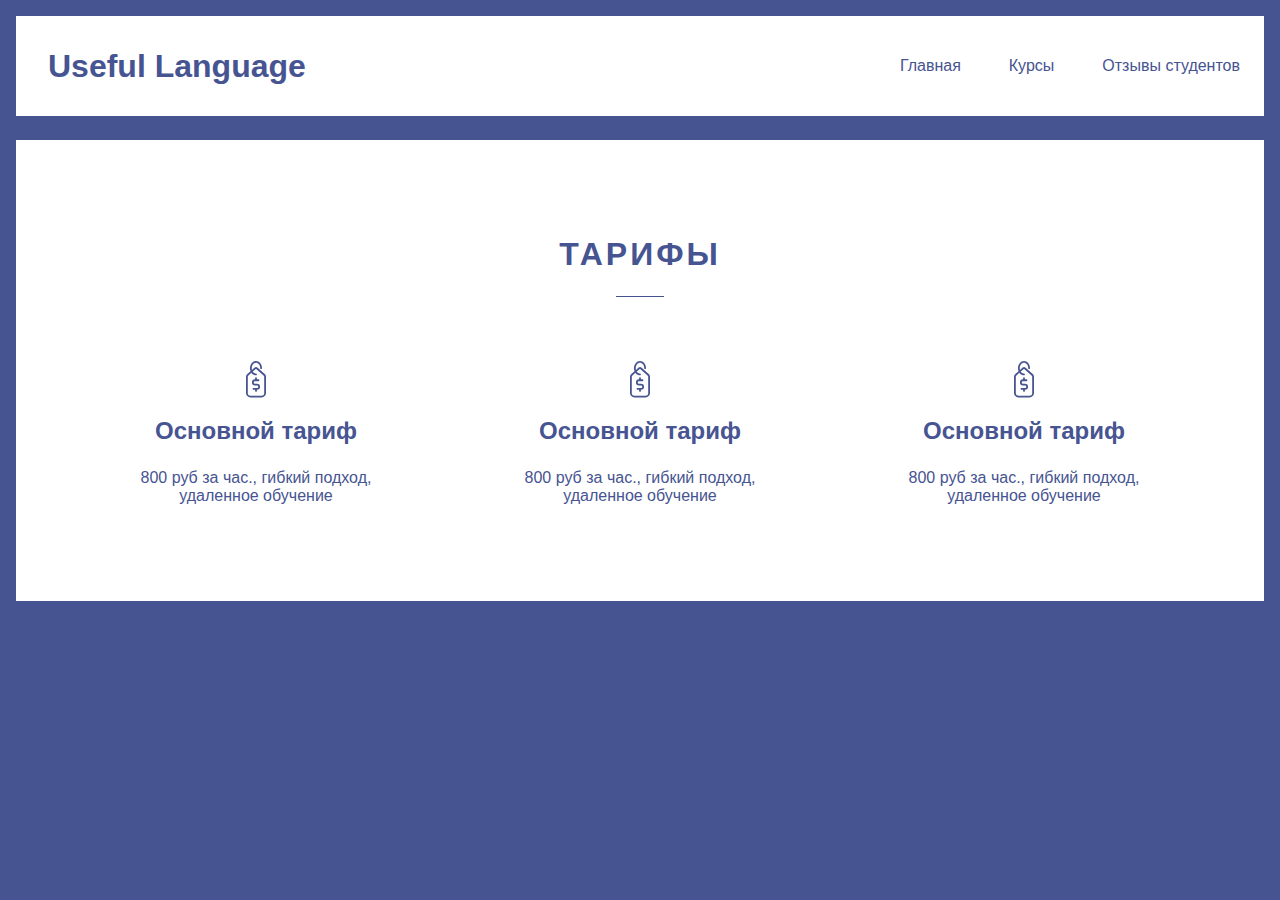
==== index.html @ 5bb88d28 "Add tarrifs" ====
<!DOCTYPE html>
<html lang="ru">
  <head>
    <meta charset="UTF-8">
    <meta name="viewport" content="width=device-width, initial-scale=1.0">
    <meta http-equiv="X-UA-Compatible" content="ie=edge">
    <title>Useful Language | Главная страница</title>
    <link rel="stylesheet" href="assets/styles/common.css">
    <link rel="stylesheet" href="assets/styles/index.css">
  </head>
  <body class="page">
    <!-- header -->
    <header class="page__header header">
      <h1 class="header__logo">Useful Language</h1>
      <button class="header__menu" type="button" aria-label="Показать навигацию"></button>
      <nav class="header__navigation">
        <ul class="header__navigation-list">
          <li class="header__navigation-item">
            <a class="header__navigation-link header__navigation-link--active" href="#">Главная</a>
          </li>
          <li class="header__navigation-item">
            <a class="header__navigation-link" href="#">Курсы</a>
          </li>
          <li class="header__navigation-item">
            <a class="header__navigation-link" href="#">Отзывы студентов</a>
          </li>
        </ul>
      </nav>
    </header>
    <!-- /header -->

    <!-- main -->
    <main class="page__main main">
      <!-- tariffs -->
      <section class="tariffs">
        <h2 class="tarrifs__title">Тарифы</h2>
        <ul class="tarrifs__list">
          <li class="tarrifs__list-item">
            <h3 class="tarrifs__list-title">Основной тариф</h3>
            <p class="tarrifs__list-description">
              800 руб за час., гибкий подход, удаленное обучение
            </p>
          </li>
          <li class="tarrifs__list-item">
            <h3 class="tarrifs__list-title">Основной тариф</h3>
            <p class="tarrifs__list-description">
              800 руб за час., гибкий подход, удаленное обучение
            </p>
          </li>
          <li class="tarrifs__list-item">
            <h3 class="tarrifs__list-title">Основной тариф</h3>
            <p class="tarrifs__list-description">
              800 руб за час., гибкий подход, удаленное обучение
            </p>
          </li>
        </ul>
      </section>
      <!-- /tariffs -->
    </main>
    <!-- /main -->
    <script src="assets/scripts/common.js"></script>
  </body>
</html>
---- assets/styles/common.css ----
/**
 * global variables
 */

:root {
  --primary-color: #465491;
  --secondary-color: #ffffff;
  --purple-color: #6c7ab8;
}
/**
 * html
 */

html {
  font-size: 12px;
}

@media (min-width: 768px) { /* tablet */
  html {
    font-size: 14px;
  }
}

@media (min-width: 1024px) { /* desktop */
  html {
    font-size: 16px;
  }
}

/**
 * page
 */

.page {
  display: grid;
  grid-template-columns: minmax(320px, 1600px);
  justify-content: center;
  padding-top: 1rem;
  padding-left: 1rem;
  padding-right: 1rem;
  margin-top: 0;
  margin-right: 0;
  margin-bottom: 0;
  margin-left: 0;

  font-size: 1rem;
  font-family: -apple-system, BlinkMacSystemFont, Segoe UI, Helvetica, Arial,sans-serif, Apple Color Emoji, Segoe UI Emoji, Segoe UI Symbol;
  color: var(--secondary-color);

  background-color: var(--primary-color);
}

.page__header {
  margin-bottom: 1.5rem;
}

.page__main {
  padding: 6rem 3rem;
}

/**
 * visually-hidden
 */

.visually-hidden {
  position: absolute;
  clip: rect(1px 1px 1px 1px); /* IE6, IE7 */
  clip: rect(1px, 1px, 1px, 1px);
  padding: 0;
  border: 0;
  height: 1px; 
  width: 1px; 
  overflow: hidden;
}

/**
 * main
 */

.main {
  background-color: var(--secondary-color);
}

/**
 * header
 */

.header {
  position: relative;

  display: flex;
  justify-content: space-between;
  align-items: center;
  min-height: 100px;
  padding-left: 2rem;
  padding-right: 2rem;

  background-color: var(--secondary-color);
}

@media (min-width: 768px) { /* tablet */
  .header {
    padding-right: 0;
  }
}

.header__logo {
  margin-top: 0;
  margin-bottom: 0;

  font-size: 2rem;
  color: var(--primary-color);
}

.header__menu {
  width: 35px;
  height: 21px;

  background-color: transparent;
  background-image: url("../images/svg/icons/menu-icon.svg");
  background-repeat: no-repeat;
  background-size: contain;
  border: none;
  cursor: pointer;
  outline: none;
}

.header__menu--active {
  background-image: url("../images/svg/icons/close-icon.svg");
}

@media (min-width: 768px) { /* tablet */
  .header__menu {
    display: none;
  }
}

.header__navigation {
  position: absolute;
  top: 101px;
  right: 0;
  left: 0;
  z-index: 1;

  display: none;
}

@media (min-width: 768px) { /* tablet */
  .header__navigation {
    position: static;
    top: auto;
    right: auto;
    left: auto;

    display: block;
  }
}

.header__navigation--active {
  display: block;
}

.header__navigation-list {
  padding-left: 0;
  margin-top: 0;
  margin-bottom: 0;

  list-style: none;
}

@media (min-width: 768px) { /* tablet */
  .header__navigation-list {
    display: flex;
  }
}

.header__navigation-item:last-child .header__navigation-link {
  border-bottom: 0;
}

.header__navigation-link {
  display: block;
  padding: 1.5rem;

  font-size: 1.5rem;
  background-color: var(--purple-color);
  color: var(--secondary-color);
  text-decoration: none;
  border-bottom: 1px solid var(--secondary-color);
}

@media (min-width: 768px) { /* tablet */
  .header__navigation-link {
    padding-top: 0;
    padding-bottom: 0;

    font-size: 1rem;
    color: var(--primary-color);
    line-height: 100px;

    background-color: var(--secondary-color);
    border-bottom: none;
  }

  .header__navigation-link:hover {
    color: var(--secondary-color);
    
    background-color: var(--purple-color);
  }
}
---- assets/styles/index.css ----
/**
 * tarrifs
 */

.tarrifs__title {
  position: relative;

  padding-bottom: 1.5rem;
  margin-top: 0;
  margin-bottom: 4rem;

  font-size: 2rem;
  color: var(--primary-color);
  text-align: center;
  text-transform: uppercase;
  letter-spacing: 3px;
}

.tarrifs__title::after {
  content: "";

  position: absolute;
  bottom: 0;
  left: 50%;

  width: 3rem;
  height: 1px;

  background-color: var(--primary-color);

  transform: translateX(-50%);
}

.tarrifs__list {
  display: grid;
  grid-template-columns: repeat(auto-fit, minmax(300px, 1fr));
  grid-row-gap: 5rem;
  justify-items: center;
  padding-left: 0;
  margin-top: 0;
  margin-bottom: 0;

  list-style: none;
}

.tarrifs__list-title {
  padding-top: 3.5rem;
  margin-top: 0;
  margin-bottom: 1.5rem;

  font-size: 1.5rem;
  color: var(--primary-color);
  text-align: center;

  background-image: url("../images/svg/icons/price-icon.svg");
  background-repeat: no-repeat;
  background-position: center top;
  background-size: 20px 36.5px;
}

.tarrifs__list-description {
  margin-top: 0;
  margin-bottom: 0;
  max-width: 300px;

  color: var(--primary-color);
  text-align: center;
}
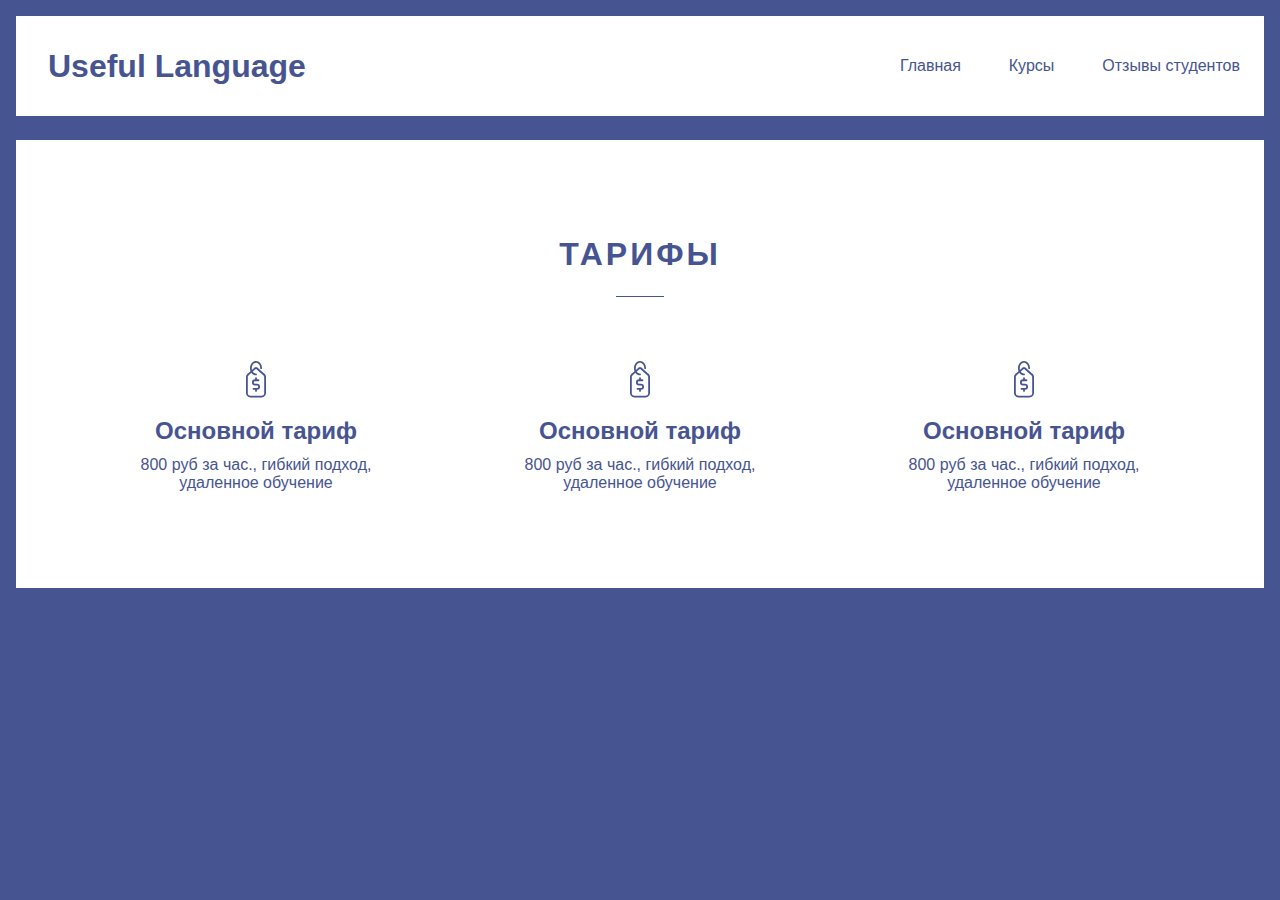
==== commit 3451ab2d: "Update tariffs" ====
--- a/index.html
+++ b/index.html
@@ -33,23 +33,23 @@
     <main class="page__main main">
       <!-- tariffs -->
       <section class="tariffs">
-        <h2 class="tarrifs__title">Тарифы</h2>
-        <ul class="tarrifs__list">
-          <li class="tarrifs__list-item">
-            <h3 class="tarrifs__list-title">Основной тариф</h3>
-            <p class="tarrifs__list-description">
+        <h2 class="tariffs__title">Тарифы</h2>
+        <ul class="tariffs__list">
+          <li class="tariffs__list-item">
+            <h3 class="tariffs__list-title">Основной тариф</h3>
+            <p class="tariffs__list-description">
               800 руб за час., гибкий подход, удаленное обучение
             </p>
           </li>
-          <li class="tarrifs__list-item">
-            <h3 class="tarrifs__list-title">Основной тариф</h3>
-            <p class="tarrifs__list-description">
+          <li class="tariffs__list-item">
+            <h3 class="tariffs__list-title">Основной тариф</h3>
+            <p class="tariffs__list-description">
               800 руб за час., гибкий подход, удаленное обучение
             </p>
           </li>
-          <li class="tarrifs__list-item">
-            <h3 class="tarrifs__list-title">Основной тариф</h3>
-            <p class="tarrifs__list-description">
+          <li class="tariffs__list-item">
+            <h3 class="tariffs__list-title">Основной тариф</h3>
+            <p class="tariffs__list-description">
               800 руб за час., гибкий подход, удаленное обучение
             </p>
           </li>
--- a/assets/styles/common.css
+++ b/assets/styles/common.css
@@ -55,7 +55,14 @@
 }
 
 .page__main {
-  padding: 6rem 3rem;
+  padding: 4rem 3rem;
+}
+
+@media (min-width: 768px) { /* tablet */
+  .page__main {
+    padding-top: 6rem;
+    padding-bottom: 6rem;
+  }
 }
 
 /**
--- a/assets/styles/index.css
+++ b/assets/styles/index.css
@@ -1,8 +1,8 @@
 /**
- * tarrifs
+ * tariffs
  */
 
-.tarrifs__title {
+.tariffs__title {
   position: relative;
 
   padding-bottom: 1.5rem;
@@ -16,7 +16,7 @@
   letter-spacing: 3px;
 }
 
-.tarrifs__title::after {
+.tariffs__title::after {
   content: "";
 
   position: absolute;
@@ -31,9 +31,9 @@
   transform: translateX(-50%);
 }
 
-.tarrifs__list {
+.tariffs__list {
   display: grid;
-  grid-template-columns: repeat(auto-fit, minmax(300px, 1fr));
+  grid-template-columns: repeat(auto-fit, minmax(270px, 1fr));
   grid-row-gap: 5rem;
   justify-items: center;
   padding-left: 0;
@@ -43,10 +43,10 @@
   list-style: none;
 }
 
-.tarrifs__list-title {
-  padding-top: 3.5rem;
+.tariffs__list-title {
+  padding-top: 4rem;
   margin-top: 0;
-  margin-bottom: 1.5rem;
+  margin-bottom: 0.7rem;
 
   font-size: 1.5rem;
   color: var(--primary-color);
@@ -58,10 +58,16 @@
   background-size: 20px 36.5px;
 }
 
-.tarrifs__list-description {
+@media (min-width: 768px) { /* tablet */
+  .tariffs__list-title {
+    padding-top: 3.5rem;
+  }
+}
+
+.tariffs__list-description {
   margin-top: 0;
   margin-bottom: 0;
-  max-width: 300px;
+  max-width: 270px;
 
   color: var(--primary-color);
   text-align: center;
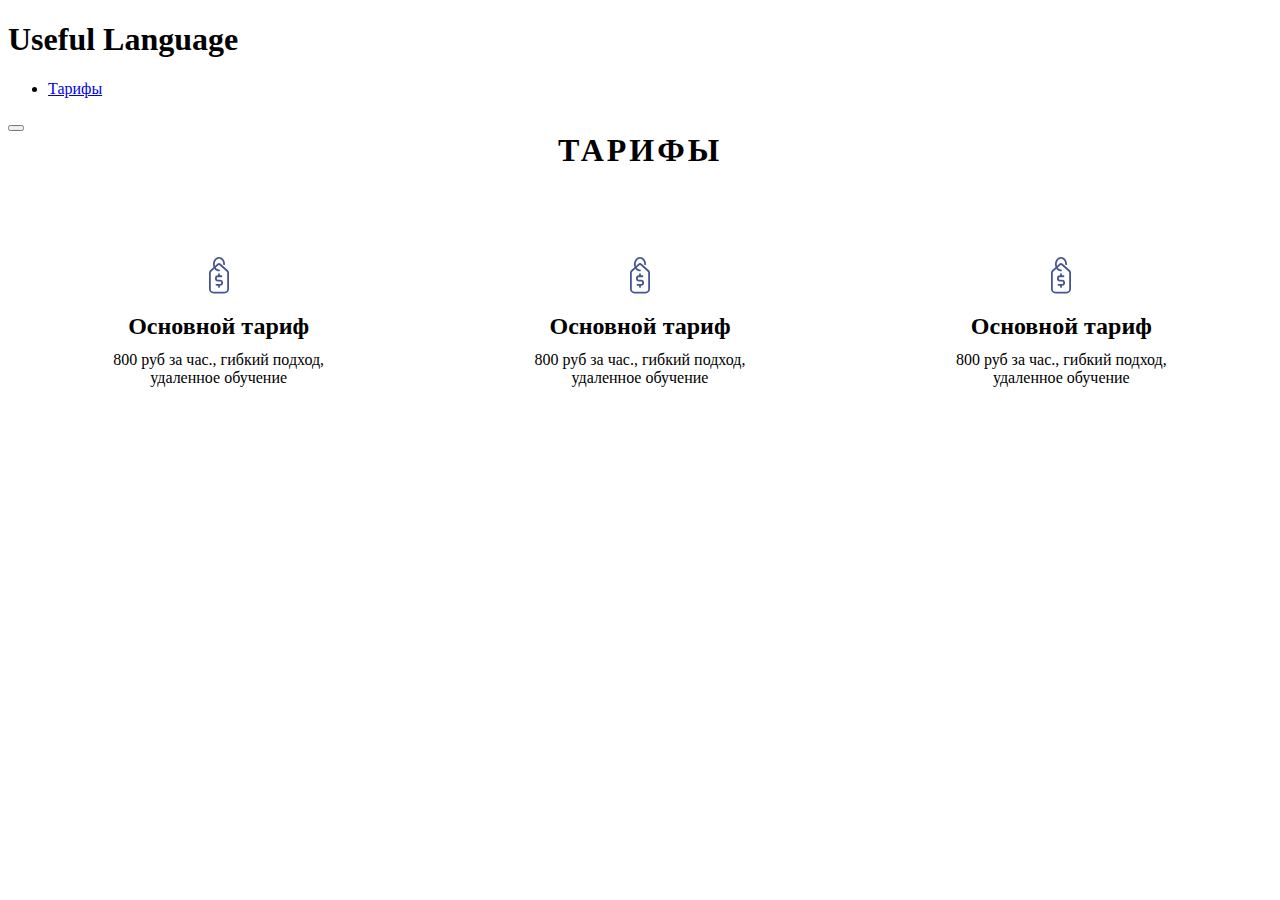
==== commit 2b1a6a17: "Update index.html" ====
--- a/index.html
+++ b/index.html
@@ -5,34 +5,27 @@
     <meta name="viewport" content="width=device-width, initial-scale=1.0">
     <meta http-equiv="X-UA-Compatible" content="ie=edge">
     <title>Useful Language | Главная страница</title>
-    <link rel="stylesheet" href="assets/styles/common.css">
     <link rel="stylesheet" href="assets/styles/index.css">
   </head>
   <body class="page">
     <!-- header -->
     <header class="page__header header">
       <h1 class="header__logo">Useful Language</h1>
-      <button class="header__menu" type="button" aria-label="Показать навигацию"></button>
       <nav class="header__navigation">
         <ul class="header__navigation-list">
           <li class="header__navigation-item">
-            <a class="header__navigation-link header__navigation-link--active" href="#">Главная</a>
-          </li>
-          <li class="header__navigation-item">
-            <a class="header__navigation-link" href="#">Курсы</a>
-          </li>
-          <li class="header__navigation-item">
-            <a class="header__navigation-link" href="#">Отзывы студентов</a>
+            <a class="header__navigation-link" href="#tariffs">Тарифы</a>
           </li>
         </ul>
       </nav>
+      <button class="header__menu" type="button" aria-label="Показать навигацию"></button>
     </header>
     <!-- /header -->
 
     <!-- main -->
     <main class="page__main main">
       <!-- tariffs -->
-      <section class="tariffs">
+      <section class="tariffs" id="tariffs">
         <h2 class="tariffs__title">Тарифы</h2>
         <ul class="tariffs__list">
           <li class="tariffs__list-item">
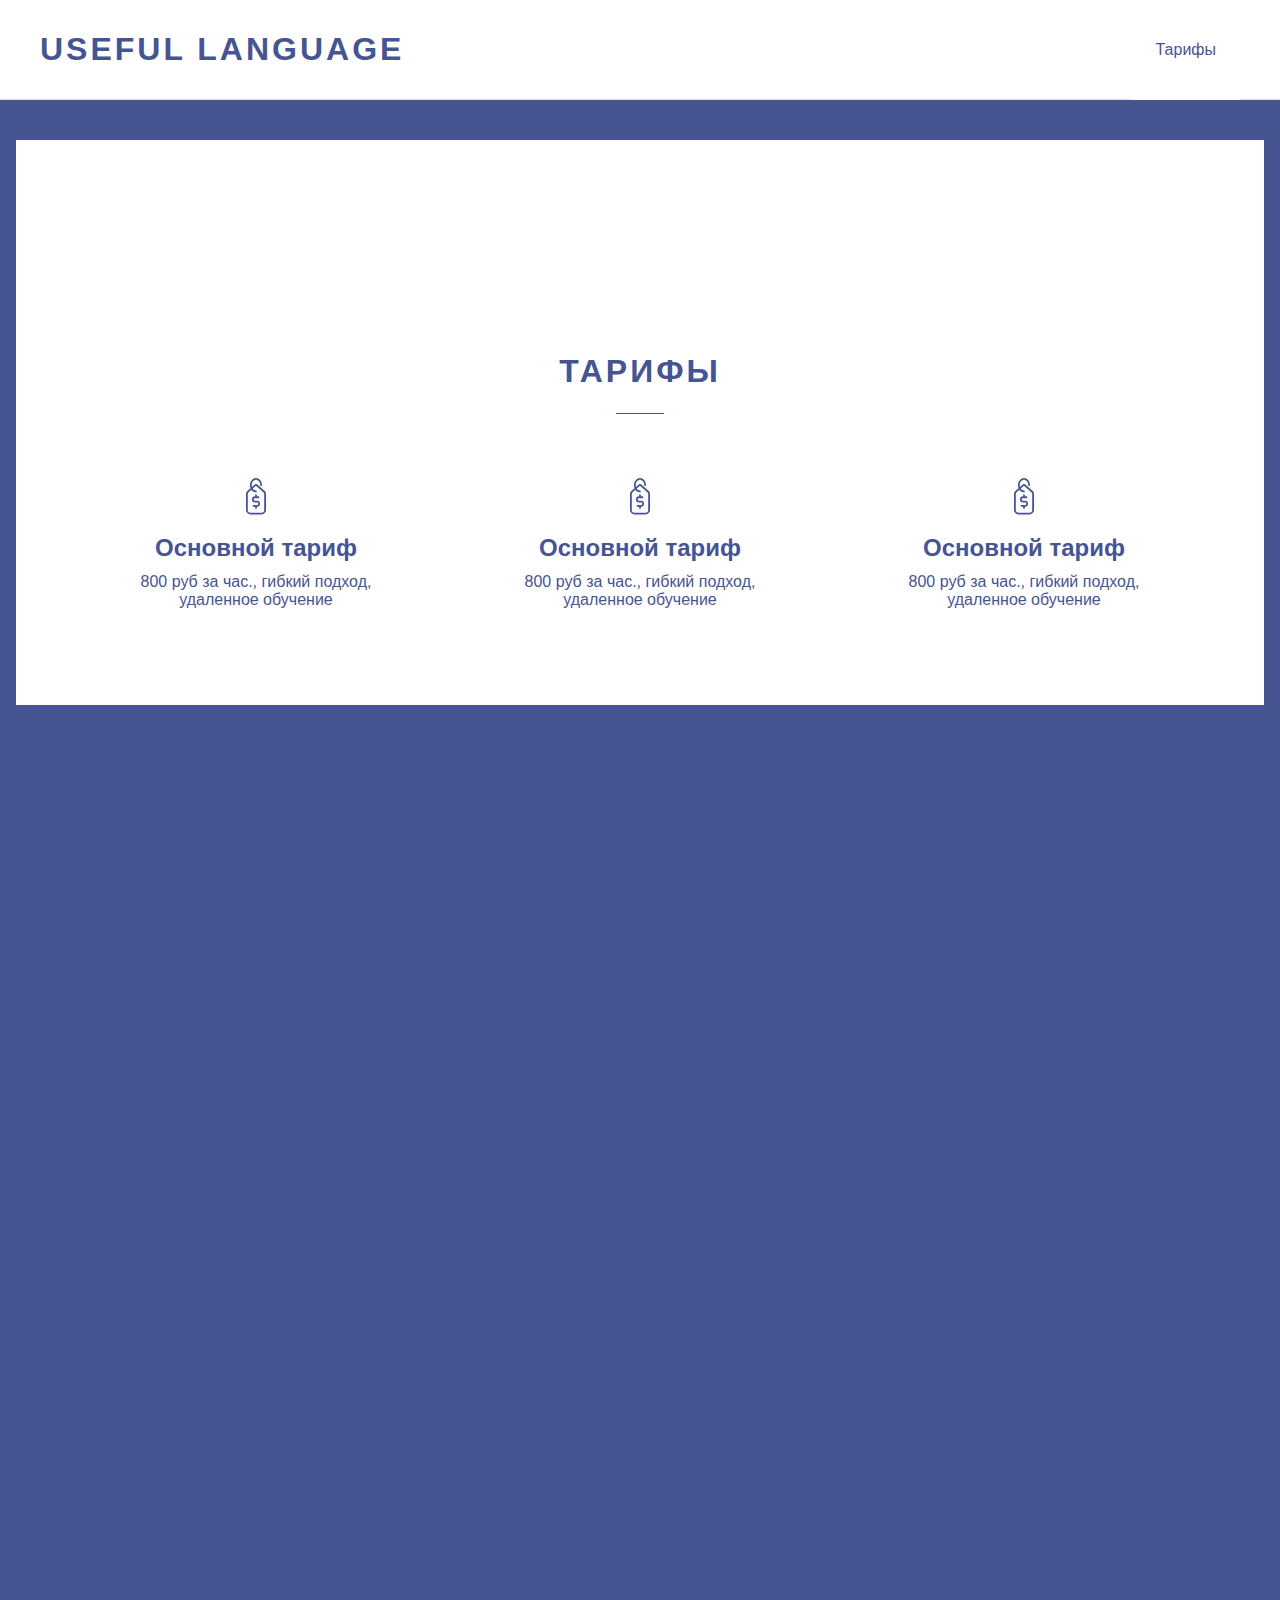
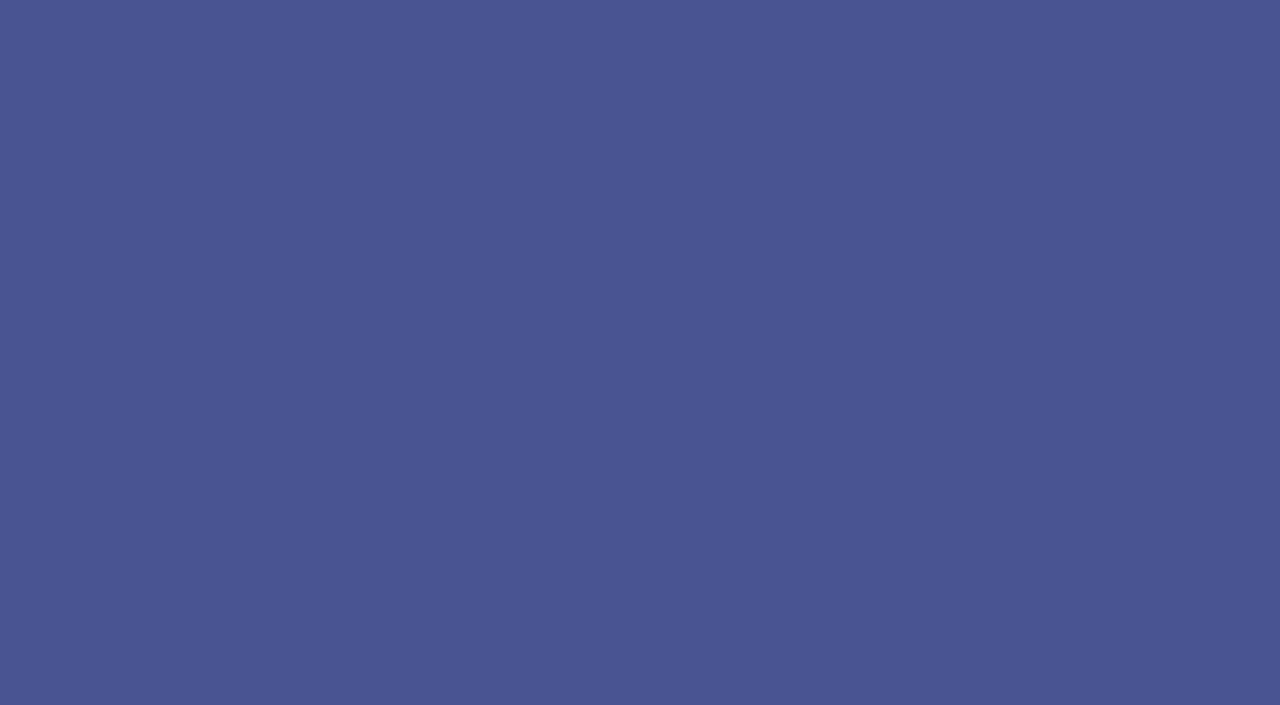
==== commit dc54f371: "Update index.html" ====
--- a/index.html
+++ b/index.html
@@ -6,6 +6,8 @@
     <meta http-equiv="X-UA-Compatible" content="ie=edge">
     <title>Useful Language | Главная страница</title>
     <link rel="stylesheet" href="assets/styles/index.css">
+    <meta name="keywords" content="useful-language, language, useful, глобализация, языки, люди, коммуникация">
+    <meta name="description" content="Вас приветствует школа иностранных языков Useful language, главное для нашей организации - это эффективное обучение английскому языку.">
   </head>
   <body class="page">
     <!-- header -->
@@ -24,6 +26,15 @@
 
     <!-- main -->
     <main class="page__main main">
+      <!-- promo -->
+      <section class="main__promo promo">
+        <h1 class="promo__title">
+          Глобализация. Языки. <br>
+          Люди. Коммуникация.
+        </h1>
+      </section>
+      <!-- /promo -->
+
       <!-- tariffs -->
       <section class="tariffs" id="tariffs">
         <h2 class="tariffs__title">Тарифы</h2>
--- a/assets/styles/index.css
+++ b/assets/styles/index.css
@@ -1,8 +1,232 @@
+/**
+ * global variables
+ */
+
+:root {
+  --primary-color: #465491;
+  --secondary-color: #ffffff;
+  --purple-color: #6c7ab8;
+  --dark-purple-color: #4e5ea3;
+  --gray-color: #e1e1e1;
+}
+/**
+ * html
+ */
+
+html {
+  font-size: 12px;
+}
+
+@media (min-width: 768px) { /* tablet */
+  html {
+    font-size: 14px;
+  }
+}
+
+@media (min-width: 1024px) { /* desktop */
+  html {
+    font-size: 16px;
+  }
+}
+
+/**
+ * page
+ */
+
+.page {
+  display: grid;
+  grid-template-columns: minmax(320px, 1600px);
+  justify-content: center;
+  padding-top: 8.75rem;
+  padding-left: 1rem;
+  padding-right: 1rem;
+  margin-top: 0;
+  margin-right: 0;
+  margin-bottom: 100rem;
+  margin-left: 0;
+
+  font-size: 1rem;
+  font-family: -apple-system, BlinkMacSystemFont, Segoe UI, Helvetica, Arial,sans-serif, Apple Color Emoji, Segoe UI Emoji, Segoe UI Symbol;
+  color: var(--secondary-color);
+
+  background-color: var(--primary-color);
+}
+
+.page__header {
+  padding-left: 2.5rem;
+  padding-right: 2.5rem;
+}
+
+.page__main {
+  padding: 4rem 3rem;
+}
+
+@media (min-width: 768px) { /* tablet */
+  .page__main {
+    padding-top: 6rem;
+    padding-bottom: 6rem;
+  }
+}
+
+/**
+ * visually-hidden
+ */
+
+.visually-hidden {
+  position: absolute;
+  clip: rect(1px 1px 1px 1px); /* IE6, IE7 */
+  clip: rect(1px, 1px, 1px, 1px);
+  padding: 0;
+  border: 0;
+  height: 1px; 
+  width: 1px; 
+  overflow: hidden;
+}
+
+/**
+ * main
+ */
+
+.main {
+  background-color: var(--secondary-color);
+}
+
+/**
+ * header
+ */
+
+.header {
+  position: fixed;
+  top: 0;
+  right: 0;
+  left: 0;
+  z-index: 1;
+
+  display: flex;
+  justify-content: space-between;
+  align-items: center;
+  height: 100px;
+
+  background-color: var(--secondary-color);
+  border-bottom: 1px solid var(--gray-color);
+  box-sizing: border-box;
+}
+
+.header__logo {
+  margin-top: 0;
+  margin-bottom: 0;
+
+  font-size: 1.6rem;
+  color: var(--primary-color);
+  text-transform: uppercase;
+  letter-spacing: 3px;
+}
+
+@media (min-width: 768px) { /* tablet */
+  .header__logo {
+    font-size: 2rem;
+  }
+}
+
+.header__menu {
+  width: 35px;
+  height: 21px;
+
+  background-color: transparent;
+  background-image: url("../images/svg/icons/menu-icon.svg");
+  background-repeat: no-repeat;
+  background-size: contain;
+  background-position: center;
+  border: none;
+  cursor: pointer;
+  outline: none;
+}
+
+.header__menu--active {
+  background-image: url("../images/svg/icons/close-icon.svg");
+}
+
+@media (min-width: 768px) { /* tablet */
+  .header__menu {
+    display: none;
+  }
+}
+
+.header__navigation {
+  position: absolute;
+  top: 101px;
+  right: 0;
+  left: 0;
+  z-index: 1;
+
+  display: none;
+}
+
+@media (min-width: 768px) { /* tablet */
+  .header__navigation {
+    position: static;
+    top: auto;
+    right: auto;
+    left: auto;
+
+    display: block;
+  }
+}
+
+.header__navigation-list {
+  padding-left: 0;
+  margin-top: 0;
+  margin-bottom: 0;
+
+  list-style: none;
+}
+
+@media (min-width: 768px) { /* tablet */
+  .header__navigation-list {
+    display: flex;
+  }
+}
+
+.header__navigation-item:last-child .header__navigation-link {
+  border-bottom: 0;
+}
+
+.header__navigation-link {
+  display: block;
+  padding: 1.5rem;
+
+  font-size: 1.5rem;
+  background-color: var(--purple-color);
+  color: var(--secondary-color);
+  text-decoration: none;
+  border-bottom: 1px solid var(--secondary-color);
+}
+
+@media (min-width: 768px) { /* tablet */
+  .header__navigation-link {
+    padding-top: 0;
+    padding-bottom: 0;
+
+    font-size: 1rem;
+    color: var(--primary-color);
+    line-height: 100px;
+
+    background-color: var(--secondary-color);
+    border-bottom: none;
+  }
+
+  .header__navigation-link:hover {
+    color: var(--secondary-color);
+    
+    background-color: var(--purple-color);
+  }
+}
+
 /**
  * tariffs
  */
 
-.tariffs__title {
+ .tariffs__title {
   position: relative;
 
   padding-bottom: 1.5rem;
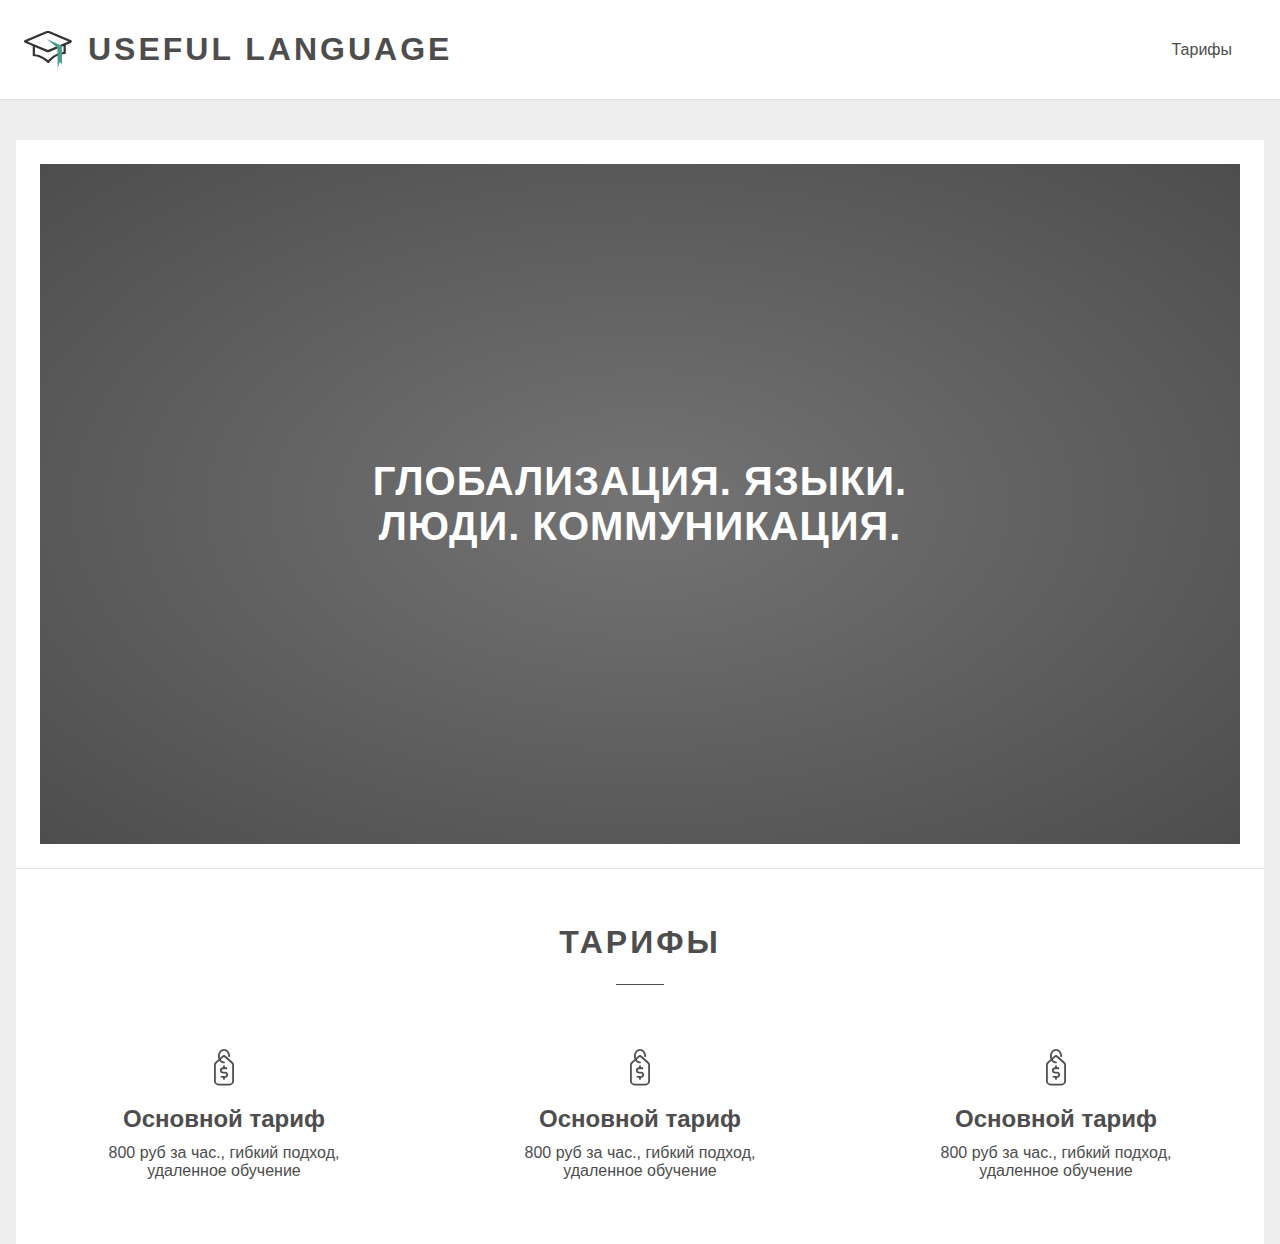
==== commit ce1cbb1f: "Update index.html, index.css, common.js" ====
--- a/index.html
+++ b/index.html
@@ -19,8 +19,8 @@
             <a class="header__navigation-link" href="#tariffs">Тарифы</a>
           </li>
         </ul>
+        <button class="header__menu" type="button" aria-label="Показать навигацию"></button>
       </nav>
-      <button class="header__menu" type="button" aria-label="Показать навигацию"></button>
     </header>
     <!-- /header -->
 
@@ -29,7 +29,7 @@
       <!-- promo -->
       <section class="main__promo promo">
         <h1 class="promo__title">
-          Глобализация. Языки. <br>
+          Глобализация. Языки. <br class="promo__break">
           Люди. Коммуникация.
         </h1>
       </section>
--- a/assets/styles/index.css
+++ b/assets/styles/index.css
@@ -3,11 +3,11 @@
  */
 
 :root {
-  --primary-color: #465491;
+  --primary-color: #4d4d4d;
   --secondary-color: #ffffff;
-  --purple-color: #6c7ab8;
-  --dark-purple-color: #4e5ea3;
+  --light-gray-color: #eeeeee;
   --gray-color: #e1e1e1;
+  --dark-gray-color: #737373;
 }
 /**
  * html
@@ -27,6 +27,15 @@
   html {
     font-size: 16px;
   }
+}
+
+/**
+ * img
+ */
+
+img {
+  max-width: 100%;
+  height: auto;
 }
 
 /**
@@ -42,30 +51,23 @@
   padding-right: 1rem;
   margin-top: 0;
   margin-right: 0;
-  margin-bottom: 100rem;
+  margin-bottom: 0;
   margin-left: 0;
 
   font-size: 1rem;
   font-family: -apple-system, BlinkMacSystemFont, Segoe UI, Helvetica, Arial,sans-serif, Apple Color Emoji, Segoe UI Emoji, Segoe UI Symbol;
   color: var(--secondary-color);
 
-  background-color: var(--primary-color);
+  background-color: var(--light-gray-color);
 }
 
 .page__header {
-  padding-left: 2.5rem;
-  padding-right: 2.5rem;
+  padding-left: 1.5rem;
+  padding-right: 1.5rem;
 }
 
 .page__main {
-  padding: 4rem 3rem;
-}
-
-@media (min-width: 768px) { /* tablet */
-  .page__main {
-    padding-top: 6rem;
-    padding-bottom: 6rem;
-  }
+  padding-bottom: 4rem;
 }
 
 /**
@@ -91,6 +93,10 @@
   background-color: var(--secondary-color);
 }
 
+.main__promo {
+  margin-bottom: 3.5rem;
+}
+
 /**
  * header
  */
@@ -110,20 +116,29 @@
   background-color: var(--secondary-color);
   border-bottom: 1px solid var(--gray-color);
   box-sizing: border-box;
+  overflow: hidden;
 }
 
 .header__logo {
   margin-top: 0;
   margin-bottom: 0;
-
-  font-size: 1.6rem;
+  padding-left: 2.8rem;
+
+  font-size: 1.5rem;
   color: var(--primary-color);
   text-transform: uppercase;
   letter-spacing: 3px;
+
+  background-image: url("../images/svg/content/logo.svg");
+  background-repeat: no-repeat;
+  background-position: center left;
+  background-size: 1.5em;
 }
 
 @media (min-width: 768px) { /* tablet */
   .header__logo {
+    padding-left: 4rem;
+
     font-size: 2rem;
   }
 }
@@ -152,39 +167,34 @@
   }
 }
 
-.header__navigation {
-  position: absolute;
+.header__navigation-list {
+  position: fixed;
   top: 101px;
   right: 0;
   left: 0;
   z-index: 1;
 
   display: none;
-}
-
-@media (min-width: 768px) { /* tablet */
-  .header__navigation {
+  padding-left: 0;
+  margin-top: 0;
+  margin-bottom: 0;
+
+  list-style: none;
+}
+
+@media (min-width: 768px) { /* tablet */
+  .header__navigation-list {
     position: static;
     top: auto;
     right: auto;
     left: auto;
 
-    display: block;
-  }
-}
-
-.header__navigation-list {
-  padding-left: 0;
-  margin-top: 0;
-  margin-bottom: 0;
-
-  list-style: none;
-}
-
-@media (min-width: 768px) { /* tablet */
-  .header__navigation-list {
     display: flex;
   }
+}
+
+.header__navigation-list--active {
+  display: block;
 }
 
 .header__navigation-item:last-child .header__navigation-link {
@@ -196,7 +206,7 @@
   padding: 1.5rem;
 
   font-size: 1.5rem;
-  background-color: var(--purple-color);
+  background-color: var(--primary-color);
   color: var(--secondary-color);
   text-decoration: none;
   border-bottom: 1px solid var(--secondary-color);
@@ -218,7 +228,67 @@
   .header__navigation-link:hover {
     color: var(--secondary-color);
     
-    background-color: var(--purple-color);
+    background-color: var(--primary-color);
+  }
+}
+
+/**
+ * promo
+ */
+
+.promo {
+  position: relative;
+
+  display: grid;
+  justify-items: center;
+  align-items: center;
+  grid-auto-rows: minmax(20.5rem, auto);
+
+  background: radial-gradient(
+    ellipse at center, 
+    var(--dark-gray-color) 1%, 
+    var(--primary-color) 100%
+  );
+  border: 1.5rem solid var(--secondary-color);
+  box-shadow: 0 1px 0 var(--gray-color);
+}
+
+@media (min-width: 768px) { /* tablet */
+  .promo {
+    grid-auto-rows: minmax(37.5rem, auto);
+  }
+}
+
+@media (min-width: 1024px) { /* tablet */
+  .promo {
+    grid-auto-rows: minmax(42.5rem, auto);
+  }
+}
+
+.promo__title {
+  margin-top: 0;
+  margin-bottom: 0;
+
+  font-size: 2rem;
+  text-transform: uppercase;
+  letter-spacing: 1px;
+  text-align: center;
+}
+
+@media (min-width: 768px) { /* tablet */
+  .promo__title {
+    font-size: 2.5rem;
+    text-align: center;
+  }
+}
+
+.promo__break {
+  display: none;
+}
+
+@media (min-width: 768px) { /* tablet */
+  .promo__break {
+    display: block;
   }
 }
 
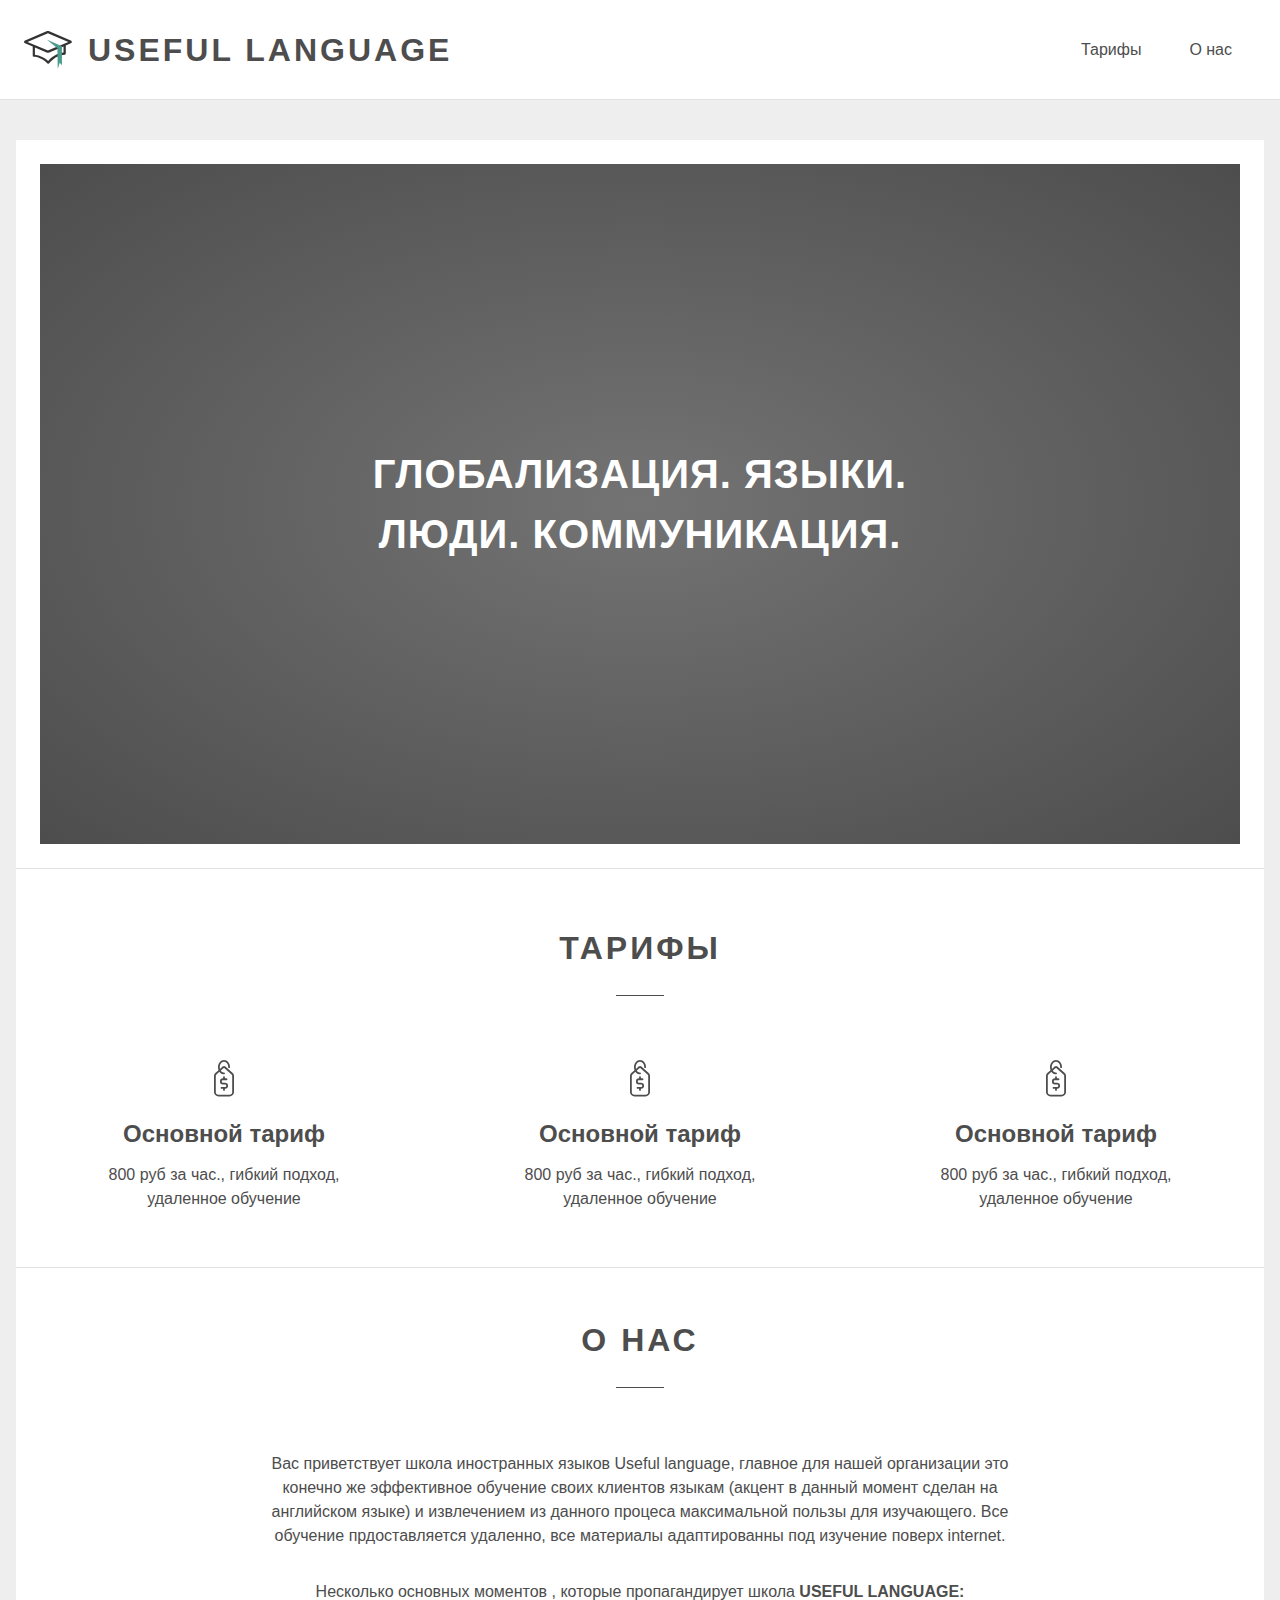
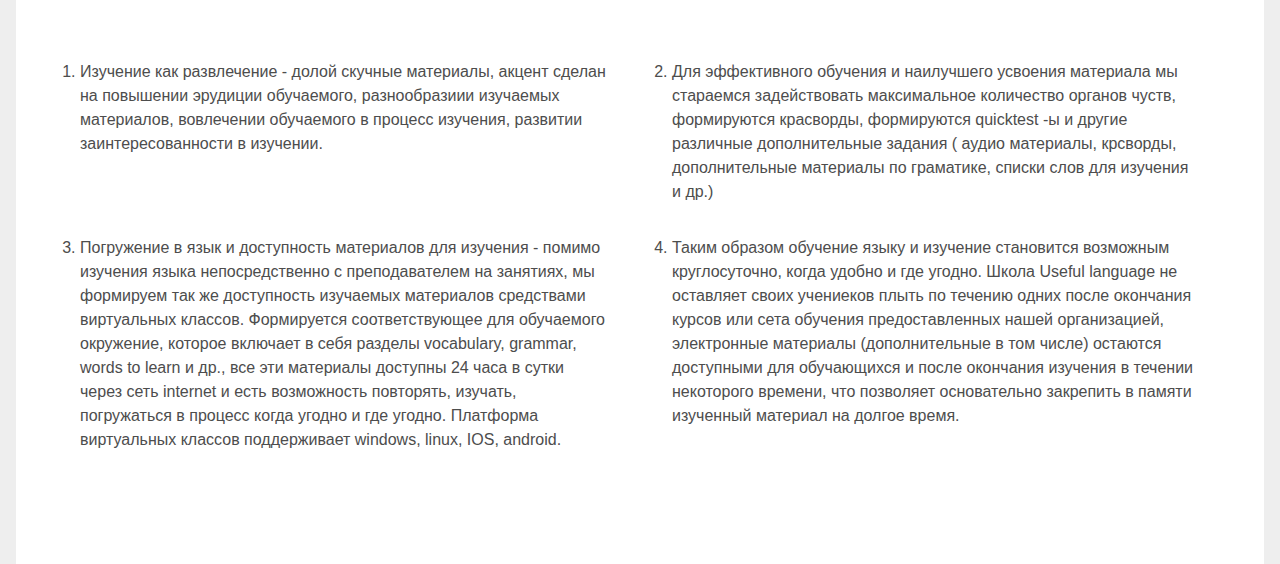
==== commit 21e975fe: "Add about" ====
--- a/index.html
+++ b/index.html
@@ -18,6 +18,9 @@
           <li class="header__navigation-item">
             <a class="header__navigation-link" href="#tariffs">Тарифы</a>
           </li>
+          <li class="header__navigation-item">
+            <a class="header__navigation-link" href="#">О нас</a>
+          </li>
         </ul>
         <button class="header__menu" type="button" aria-label="Показать навигацию"></button>
       </nav>
@@ -36,8 +39,8 @@
       <!-- /promo -->
 
       <!-- tariffs -->
-      <section class="tariffs" id="tariffs">
-        <h2 class="tariffs__title">Тарифы</h2>
+      <section class="main__tariffs tariffs" id="tariffs">
+        <h2 class="tariffs__title title">Тарифы</h2>
         <ul class="tariffs__list">
           <li class="tariffs__list-item">
             <h3 class="tariffs__list-title">Основной тариф</h3>
@@ -60,8 +63,42 @@
         </ul>
       </section>
       <!-- /tariffs -->
+
+      <!-- about -->
+      <section class="main__about about" id="about">
+        <h2 class="about__title title">О нас</h2>
+        <p class="about__description">
+          Вас приветствует школа иностранных языков Useful language, главное для нашей организации это  конечно же эффективное обучение своих клиентов языкам (акцент в данный момент сделан на английском языке) и извлечением из данного процеса максимальной пользы для изучающего. Все обучение прдоставляется удаленно, все материалы адаптированны под изучение поверх internet.
+        </p>
+        <p class="about__description">
+          Несколько основных моментов , которые пропагандирует школа <strong class="about__keyword">Useful language:</strong>
+        </p>
+        <ol class="about__list">
+          <li class="about__list-item">
+            <p class="about__list-paragraph">
+              Изучение как развлечение - долой скучные материалы, акцент сделан на повышении эрудиции обучаемого, разнообразиии изучаемых материалов, вовлечении обучаемого в процесс изучения, развитии заинтересованности в изучении.
+            </p>
+          </li>
+          <li class="about__list-item">
+            <p class="about__list-paragraph">
+              Для эффективного обучения и наилучшего усвоения материала мы стараемся задействовать максимальное количество органов чуств, формируются красворды, формируются quicktest -ы и другие различные дополнительные задания ( аудио материалы, крсворды, дополнительные материалы по граматике, списки слов для изучения и др.)
+            </p>
+          </li>
+          <li class="about__list-item">
+            <p class="about__list-paragraph">
+              Погружение в язык и доступность материалов для изучения - помимо изучения языка непосредственно с преподавателем на занятиях, мы формируем так же доступность изучаемых материалов средствами виртуальных классов. Формируется соответствующее для обучаемого окружение, которое включает в себя разделы vocabulary, grammar, words to learn и др., все эти материалы доступны 24 часа в сутки через сеть internet и есть возможность повторять, изучать, погружаться в процесс когда угодно и где угодно. Платформа виртуальных классов поддерживает windows, linux, IOS, android. 
+            </p>
+          </li>
+          <li class="about__list-item">
+            <p class="about__list-paragraph">
+              Таким образом обучение языку и изучение становится возможным круглосуточно, когда удобно и где угодно. Школа Useful language не оставляет своих учениеков плыть по течению одних после окончания курсов или сета обучения предоставленных нашей организацией, электронные материалы (дополнительные в том числе)  остаются доступными для обучающихся и после окончания изучения в течении некоторого времени, что позволяет основательно закрепить в памяти изученный материал на долгое время.
+            </p>
+          </li>
+        </ol>
+      </section>
+      <!-- /about -->
     </main>
     <!-- /main -->
-    <script src="assets/scripts/common.js"></script>
+    <script src="assets/scripts/index.js"></script>
   </body>
 </html>--- a/assets/styles/index.css
+++ b/assets/styles/index.css
@@ -56,7 +56,8 @@
 
   font-size: 1rem;
   font-family: -apple-system, BlinkMacSystemFont, Segoe UI, Helvetica, Arial,sans-serif, Apple Color Emoji, Segoe UI Emoji, Segoe UI Symbol;
-  color: var(--secondary-color);
+  color: var(--primary-color);
+  line-height: 1.5;
 
   background-color: var(--light-gray-color);
 }
@@ -97,6 +98,53 @@
   margin-bottom: 3.5rem;
 }
 
+.main__tariffs {
+  padding-bottom: 3.5rem;
+}
+
+.main__about {
+  padding: 3rem 1.5rem;
+}
+
+@media (min-width: 768px) { /* tablet */
+  .main__about {
+    padding: 3rem 4rem;
+  }
+}
+
+/**
+ * title
+ */
+
+.title {
+  position: relative;
+
+  padding-bottom: 1.5rem;
+  margin-top: 0;
+  margin-bottom: 0;
+
+  font-size: 2rem;
+  color: var(--primary-color);
+  text-align: center;
+  text-transform: uppercase;
+  letter-spacing: 3px;
+}
+
+.title::after {
+  content: "";
+
+  position: absolute;
+  bottom: 0;
+  left: 50%;
+
+  width: 3rem;
+  height: 1px;
+
+  background-color: var(--primary-color);
+
+  transform: translateX(-50%);
+}
+
 /**
  * header
  */
@@ -273,6 +321,7 @@
   text-transform: uppercase;
   letter-spacing: 1px;
   text-align: center;
+  color: var(--secondary-color);
 }
 
 @media (min-width: 768px) { /* tablet */
@@ -296,33 +345,12 @@
  * tariffs
  */
 
- .tariffs__title {
-  position: relative;
-
-  padding-bottom: 1.5rem;
-  margin-top: 0;
+.tariffs {
+  border-bottom: 1px solid var(--gray-color);
+}
+
+.tariffs__title {
   margin-bottom: 4rem;
-
-  font-size: 2rem;
-  color: var(--primary-color);
-  text-align: center;
-  text-transform: uppercase;
-  letter-spacing: 3px;
-}
-
-.tariffs__title::after {
-  content: "";
-
-  position: absolute;
-  bottom: 0;
-  left: 50%;
-
-  width: 3rem;
-  height: 1px;
-
-  background-color: var(--primary-color);
-
-  transform: translateX(-50%);
 }
 
 .tariffs__list {
@@ -365,4 +393,49 @@
 
   color: var(--primary-color);
   text-align: center;
+}
+
+/**
+ * about
+ */
+
+.about {
+  display: flex;
+  flex-direction: column;
+}
+
+.about__title {
+  margin-bottom: 4rem;
+  align-self: center;
+}
+
+.about__description {
+  margin-top: 0;
+  margin-bottom: 2rem;
+  max-width: 800px;
+  align-self: center;
+  text-align: center;
+}
+
+.about__description:last-of-type {
+  margin-bottom: 3.5rem;
+}
+
+.about__keyword {
+  text-transform: uppercase;
+}
+
+.about__list {
+  display: grid;
+  grid-template-columns: repeat(auto-fit, minmax(430px, 1fr));
+  grid-gap: 2rem 4rem;
+  justify-items: center;
+  margin-top: 0;
+  margin-bottom: 0;
+  padding-left: 0;
+}
+
+.about__list-paragraph {
+  margin-top: 0;
+  margin-bottom: 0;
 }